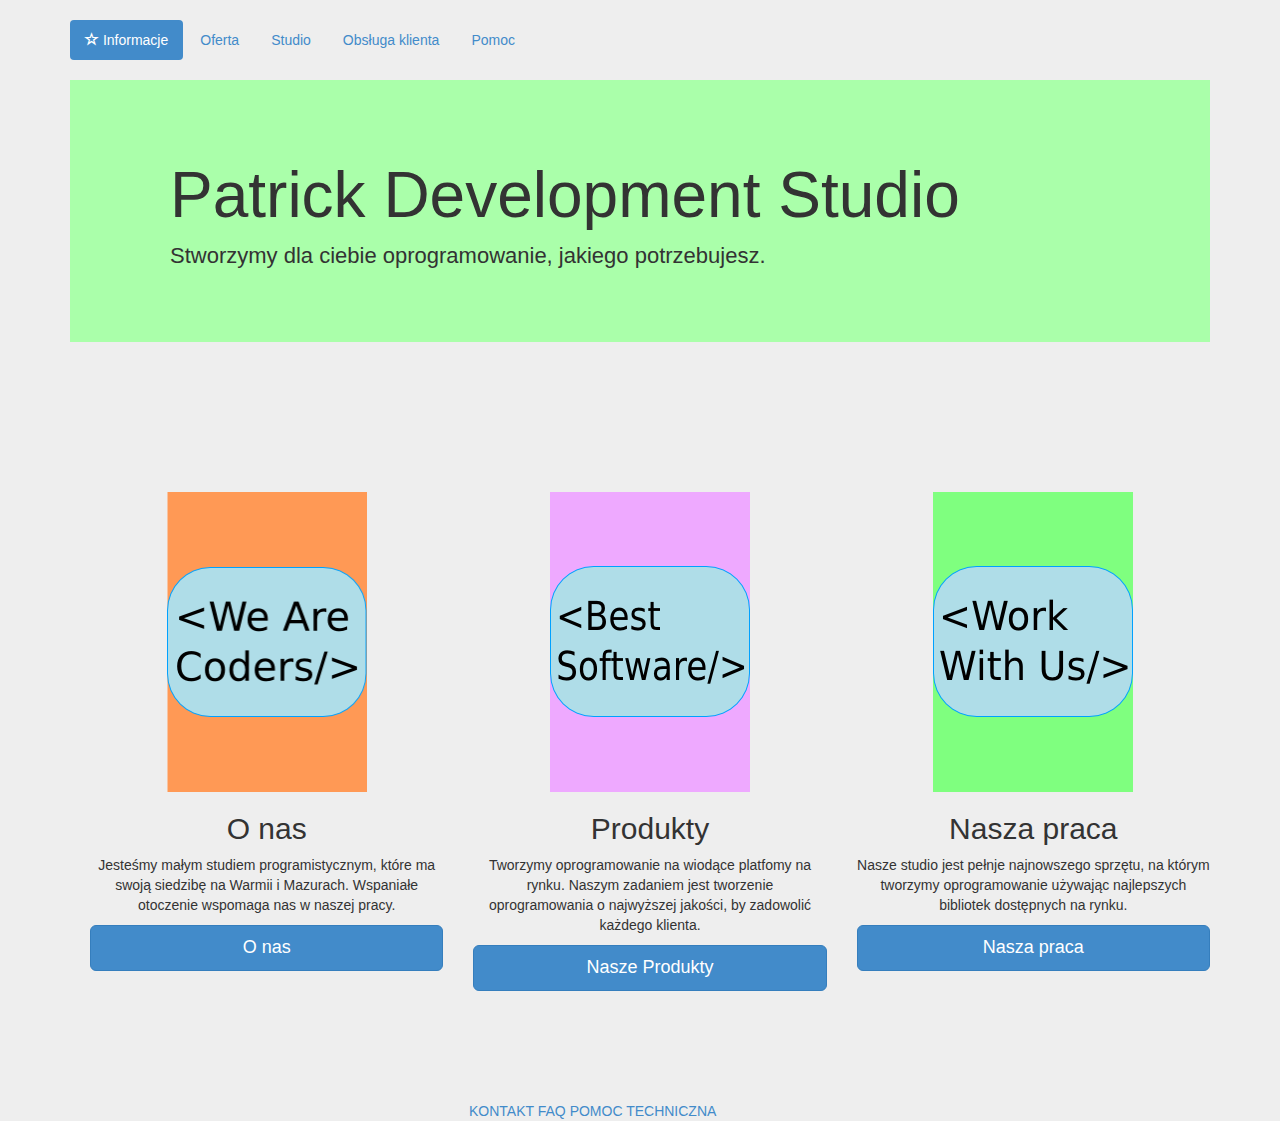
==== index.html @ 96d66606 "created" ====
<!DOCTYPE html>
<html lang="pl">
  <head>
    <meta charset="utf-8">
    <meta http-equiv="X-UA-Compatible" content="IE=edge">
    <meta name="viewport" content="width=device-width, initial-scale=1">
    <title>Patrick Development Studio</title>
	<link rel="stylesheet" href="css/bootstrap.min.css">
	<link rel="stylesheet" href="css/style.css">
  </head>
  <body>
	<div class="container">
		<ul class="nav nav-pills">
		  <li class="active "><a href="#"><span class="glyphicon glyphicon-star-empty"></span> Informacje</a></li>
		  <li><a href="#">Oferta</a></li>
		  <li><a href="#">Studio</a></li>
		  <li><a href="#">Obsługa klienta</a></li>
		  <li><a href="#">Pomoc</a></li>
		</ul>
		<div class="header">
			<h1>Patrick Development Studio</h1>
			<p>Stworzymy dla ciebie oprogramowanie, jakiego potrzebujesz.</p>
		</div>
		<div class="content">
			<div class="row">
				<div class="col-md-4">
					<img class="img" src="img/coding.png" alt="O nas" height="300" width="200">
					<h2>O nas</h2>
					<p>Jesteśmy małym studiem programistycznym, które ma swoją siedzibę na Warmii i Mazurach. Wspaniałe otoczenie wspomaga nas w naszej pracy.</p>
					<a class="btn btn-lg btn-primary">O nas</a>
				</div>
				<div class="col-md-4">
					<img class="img" src="img/software.png" alt="Produkty" height="300" width="200">
					<h2>Produkty</h2>
					<p>Tworzymy oprogramowanie na wiodące platfomy na rynku. Naszym zadaniem jest tworzenie oprogramowania o najwyższej jakości, by zadowolić każdego klienta.</p>
					<a class="btn btn-lg btn-primary">Nasze Produkty</a>
				</div>
				<div class="col-md-4">
					<img class="img" src="img/work.png" alt="Nasza praca" height="300" width="200">
					<h2>Nasza praca</h2>
					<p>Nasze studio jest pełnje najnowszego sprzętu, na którym tworzymy oprogramowanie używając najlepszych bibliotek dostępnych na rynku. </p>
					<a class="btn btn-lg btn-primary">Nasza praca</a>
				</div>
			</div>
		</div>
		<div class="footer">
			<div class="links">
				<a href="#">KONTAKT</a>
				<a href="#">FAQ</a>
				<a href="#">POMOC TECHNICZNA</a>
			</div>
		</div>
	</div>
    <script src="js/jquery-2.1.1.min.js"></script>
	<script src="js/bootstrap.min.js"></script>
    <script src="js/app.js"></script>
  </body>
</html>
---- css/style.css ----
body {
	background-color: #eeeeee;
}

.nav {
	margin-top: 20px;
	margin-bottom: 20px;
}

.header {
	background-color: #aaffaa;
	padding-left: 100px;
	padding-top: 60px;
	padding-bottom: 60px;
}

.header h1{
	font-size: 64px;
}

.header p{
	font-size: 22px;
}

.btn {
	display: block;
	margin-left: auto;
	margin-right: auto;
	margin-top: 10px;
	margin-bottom: 10px;
}

.img {
	display: block;
	margin-left: auto;
	margin-right: auto;
}

.content {
	padding-left: 20px;
	padding-top: 150px;
}

.content h2{
	text-align: center;
}

.content p{
	text-align: center;
}

.footer {
	padding-left: 35%;
	padding-top: 100px;
	position: relative;
}

.links p{
	text-align: center;
}

.inactive {
	visibility: hidden;
}

.active {
	visibility: visible;
}
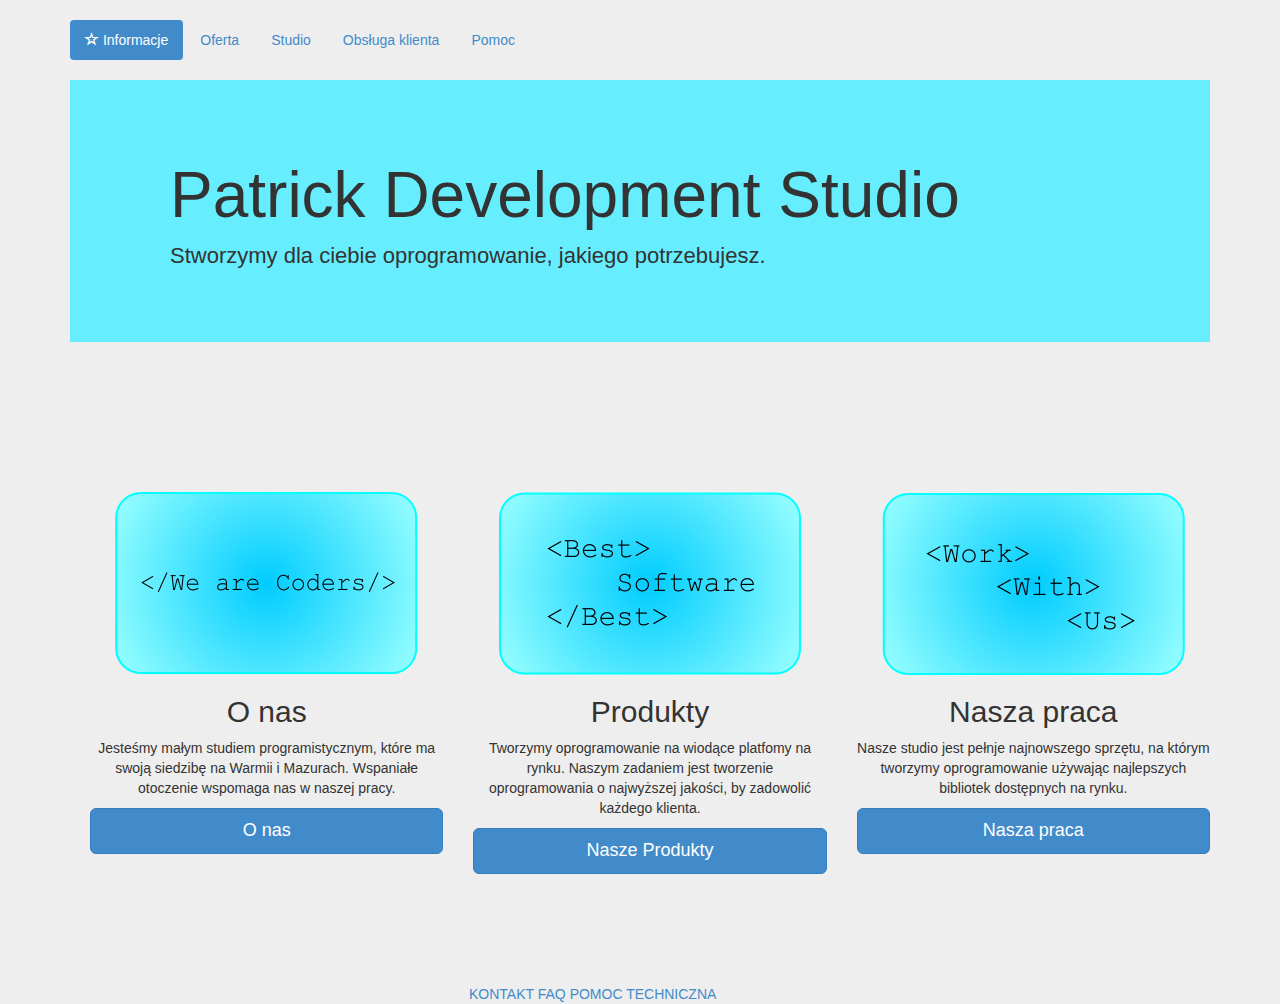
==== commit a646508e: "better graphics and colors" ====
--- a/index.html
+++ b/index.html
@@ -1,58 +1,58 @@
-<!DOCTYPE html>
-<html lang="pl">
-  <head>
-    <meta charset="utf-8">
-    <meta http-equiv="X-UA-Compatible" content="IE=edge">
-    <meta name="viewport" content="width=device-width, initial-scale=1">
-    <title>Patrick Development Studio</title>
-	<link rel="stylesheet" href="css/bootstrap.min.css">
-	<link rel="stylesheet" href="css/style.css">
-  </head>
-  <body>
-	<div class="container">
-		<ul class="nav nav-pills">
-		  <li class="active "><a href="#"><span class="glyphicon glyphicon-star-empty"></span> Informacje</a></li>
-		  <li><a href="#">Oferta</a></li>
-		  <li><a href="#">Studio</a></li>
-		  <li><a href="#">Obsługa klienta</a></li>
-		  <li><a href="#">Pomoc</a></li>
-		</ul>
-		<div class="header">
-			<h1>Patrick Development Studio</h1>
-			<p>Stworzymy dla ciebie oprogramowanie, jakiego potrzebujesz.</p>
-		</div>
-		<div class="content">
-			<div class="row">
-				<div class="col-md-4">
-					<img class="img" src="img/coding.png" alt="O nas" height="300" width="200">
-					<h2>O nas</h2>
-					<p>Jesteśmy małym studiem programistycznym, które ma swoją siedzibę na Warmii i Mazurach. Wspaniałe otoczenie wspomaga nas w naszej pracy.</p>
-					<a class="btn btn-lg btn-primary">O nas</a>
-				</div>
-				<div class="col-md-4">
-					<img class="img" src="img/software.png" alt="Produkty" height="300" width="200">
-					<h2>Produkty</h2>
-					<p>Tworzymy oprogramowanie na wiodące platfomy na rynku. Naszym zadaniem jest tworzenie oprogramowania o najwyższej jakości, by zadowolić każdego klienta.</p>
-					<a class="btn btn-lg btn-primary">Nasze Produkty</a>
-				</div>
-				<div class="col-md-4">
-					<img class="img" src="img/work.png" alt="Nasza praca" height="300" width="200">
-					<h2>Nasza praca</h2>
-					<p>Nasze studio jest pełnje najnowszego sprzętu, na którym tworzymy oprogramowanie używając najlepszych bibliotek dostępnych na rynku. </p>
-					<a class="btn btn-lg btn-primary">Nasza praca</a>
-				</div>
-			</div>
-		</div>
-		<div class="footer">
-			<div class="links">
-				<a href="#">KONTAKT</a>
-				<a href="#">FAQ</a>
-				<a href="#">POMOC TECHNICZNA</a>
-			</div>
-		</div>
-	</div>
-    <script src="js/jquery-2.1.1.min.js"></script>
-	<script src="js/bootstrap.min.js"></script>
-    <script src="js/app.js"></script>
-  </body>
-</html>
+<!DOCTYPE html>
+<html lang="pl">
+  <head>
+    <meta charset="utf-8">
+    <meta http-equiv="X-UA-Compatible" content="IE=edge">
+    <meta name="viewport" content="width=device-width, initial-scale=1">
+    <title>Patrick Development Studio</title>
+	<link rel="stylesheet" href="css/bootstrap.min.css">
+	<link rel="stylesheet" href="css/style.css">
+  </head>
+  <body>
+	<div class="container">
+		<ul class="nav nav-pills">
+		  <li class="active "><a href="#"><span class="glyphicon glyphicon-star-empty"></span> Informacje</a></li>
+		  <li><a href="#">Oferta</a></li>
+		  <li><a href="#">Studio</a></li>
+		  <li><a href="#">Obsługa klienta</a></li>
+		  <li><a href="#">Pomoc</a></li>
+		</ul>
+		<div class="header">
+			<h1>Patrick Development Studio</h1>
+			<p>Stworzymy dla ciebie oprogramowanie, jakiego potrzebujesz.</p>
+		</div>
+		<div class="content">
+			<div class="row">
+				<div class="col-md-4">
+					<img class="img" src="img/coding.png" alt="O nas" height="183" width="303">
+					<h2>O nas</h2>
+					<p>Jesteśmy małym studiem programistycznym, które ma swoją siedzibę na Warmii i Mazurach. Wspaniałe otoczenie wspomaga nas w naszej pracy.</p>
+					<a class="btn btn-lg btn-primary">O nas</a>
+				</div>
+				<div class="col-md-4">
+					<img class="img" src="img/software.png" alt="Produkty" height="183" width="303">
+					<h2>Produkty</h2>
+					<p>Tworzymy oprogramowanie na wiodące platfomy na rynku. Naszym zadaniem jest tworzenie oprogramowania o najwyższej jakości, by zadowolić każdego klienta.</p>
+					<a class="btn btn-lg btn-primary">Nasze Produkty</a>
+				</div>
+				<div class="col-md-4">
+					<img class="img" src="img/work.png" alt="Nasza praca" height="183" width="303">
+					<h2>Nasza praca</h2>
+					<p>Nasze studio jest pełnje najnowszego sprzętu, na którym tworzymy oprogramowanie używając najlepszych bibliotek dostępnych na rynku. </p>
+					<a class="btn btn-lg btn-primary">Nasza praca</a>
+				</div>
+			</div>
+		</div>
+		<div class="footer">
+			<div class="links">
+				<a href="#">KONTAKT</a>
+				<a href="#">FAQ</a>
+				<a href="#">POMOC TECHNICZNA</a>
+			</div>
+		</div>
+	</div>
+    <script src="js/jquery-2.1.1.min.js"></script>
+	<script src="js/bootstrap.min.js"></script>
+    <script src="js/app.js"></script>
+  </body>
+</html>
--- a/css/style.css
+++ b/css/style.css
@@ -1,69 +1,69 @@
-
-body {
-	background-color: #eeeeee;
-}
-
-.nav {
-	margin-top: 20px;
-	margin-bottom: 20px;
-}
-
-.header {
-	background-color: #aaffaa;
-	padding-left: 100px;
-	padding-top: 60px;
-	padding-bottom: 60px;
-}
-
-.header h1{
-	font-size: 64px;
-}
-
-.header p{
-	font-size: 22px;
-}
-
-.btn {
-	display: block;
-	margin-left: auto;
-	margin-right: auto;
-	margin-top: 10px;
-	margin-bottom: 10px;
-}
-
-.img {
-	display: block;
-	margin-left: auto;
-	margin-right: auto;
-}
-
-.content {
-	padding-left: 20px;
-	padding-top: 150px;
-}
-
-.content h2{
-	text-align: center;
-}
-
-.content p{
-	text-align: center;
-}
-
-.footer {
-	padding-left: 35%;
-	padding-top: 100px;
-	position: relative;
-}
-
-.links p{
-	text-align: center;
-}
-
-.inactive {
-	visibility: hidden;
-}
-
-.active {
-	visibility: visible;
-}
+
+body {
+	background-color: #eeeeee;
+}
+
+.nav {
+	margin-top: 20px;
+	margin-bottom: 20px;
+}
+
+.header {
+	background-color: #66eeff;
+	padding-left: 100px;
+	padding-top: 60px;
+	padding-bottom: 60px;
+}
+
+.header h1{
+	font-size: 64px;
+}
+
+.header p{
+	font-size: 22px;
+}
+
+.btn {
+	display: block;
+	margin-left: auto;
+	margin-right: auto;
+	margin-top: 10px;
+	margin-bottom: 10px;
+}
+
+.img {
+	display: block;
+	margin-left: auto;
+	margin-right: auto;
+}
+
+.content {
+	padding-left: 20px;
+	padding-top: 150px;
+}
+
+.content h2{
+	text-align: center;
+}
+
+.content p{
+	text-align: center;
+}
+
+.footer {
+	padding-left: 35%;
+	padding-top: 100px;
+	position: relative;
+}
+
+.links p{
+	text-align: center;
+}
+
+.inactive {
+	visibility: hidden;
+}
+
+.active {
+	visibility: visible;
+}
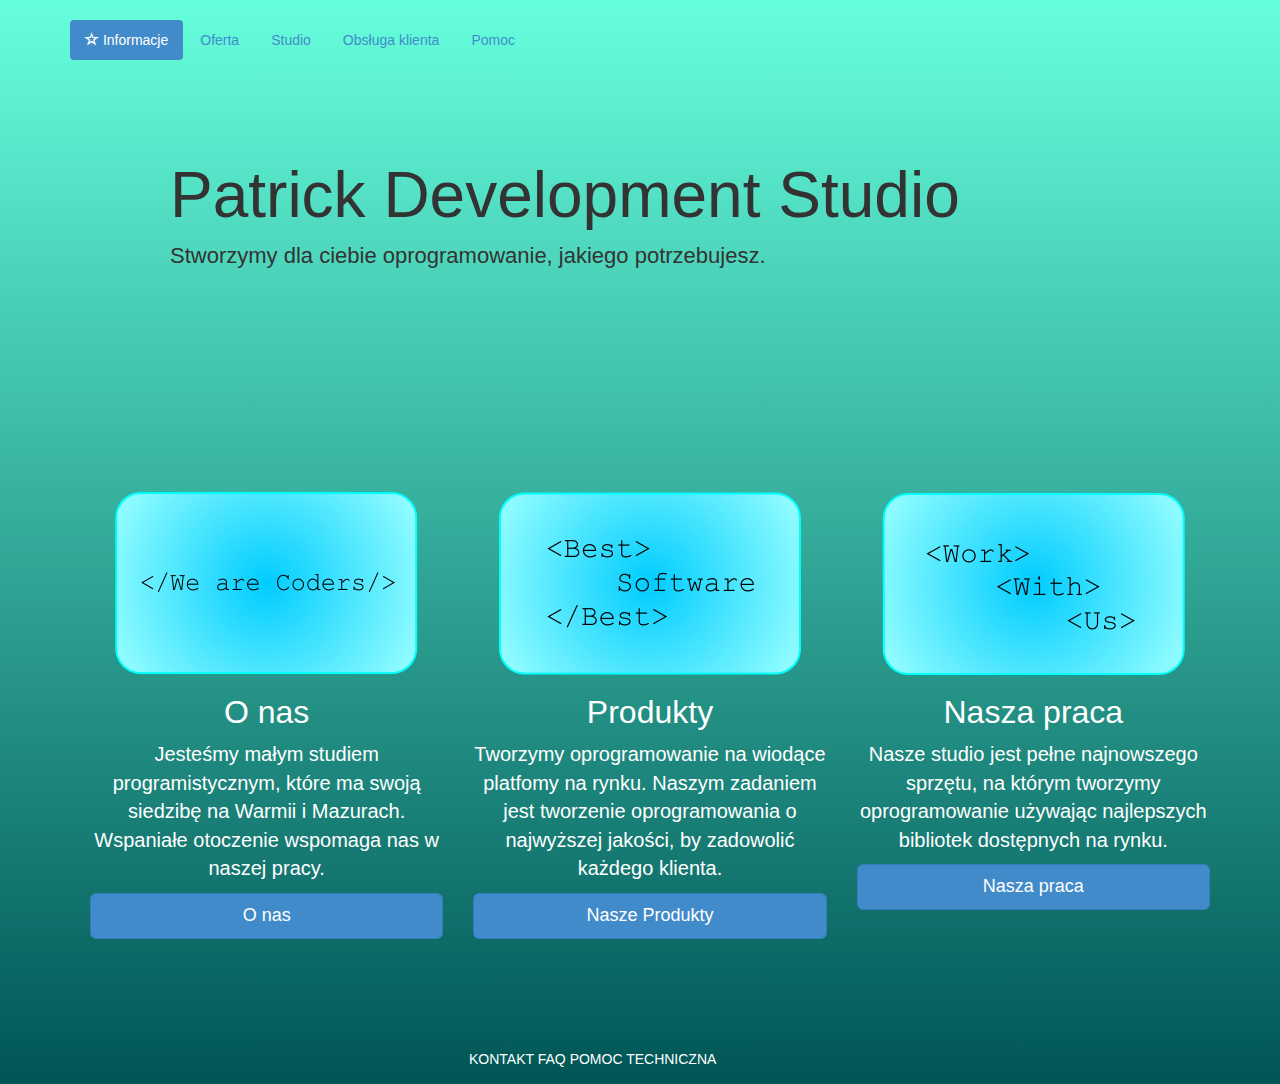
==== commit 24f4669b: "added gradient and links colors" ====
--- a/index.html
+++ b/index.html
@@ -38,7 +38,7 @@
 				<div class="col-md-4">
 					<img class="img" src="img/work.png" alt="Nasza praca" height="183" width="303">
 					<h2>Nasza praca</h2>
-					<p>Nasze studio jest pełnje najnowszego sprzętu, na którym tworzymy oprogramowanie używając najlepszych bibliotek dostępnych na rynku. </p>
+					<p>Nasze studio jest pełne najnowszego sprzętu, na którym tworzymy oprogramowanie używając najlepszych bibliotek dostępnych na rynku. </p>
 					<a class="btn btn-lg btn-primary">Nasza praca</a>
 				</div>
 			</div>
--- a/css/style.css
+++ b/css/style.css
@@ -1,6 +1,6 @@
 
 body {
-	background-color: #eeeeee;
+	background: linear-gradient(#66ffdd, #005555);
 }
 
 .nav {
@@ -9,7 +9,6 @@
 }
 
 .header {
-	background-color: #66eeff;
 	padding-left: 100px;
 	padding-top: 60px;
 	padding-bottom: 60px;
@@ -44,20 +43,33 @@
 
 .content h2{
 	text-align: center;
+	font-size: 32px;
+	color: #ffffff;
 }
 
 .content p{
 	text-align: center;
+	font-size: 20px;
+	color: #ffffff;
 }
 
 .footer {
 	padding-left: 35%;
 	padding-top: 100px;
+	padding-bottom: 15px;
 	position: relative;
 }
 
 .links p{
 	text-align: center;
+}
+
+.links a:link{
+	color: #FFFFFF;
+}
+
+.links a:visited{
+	color: #FFFFFF;
 }
 
 .inactive {
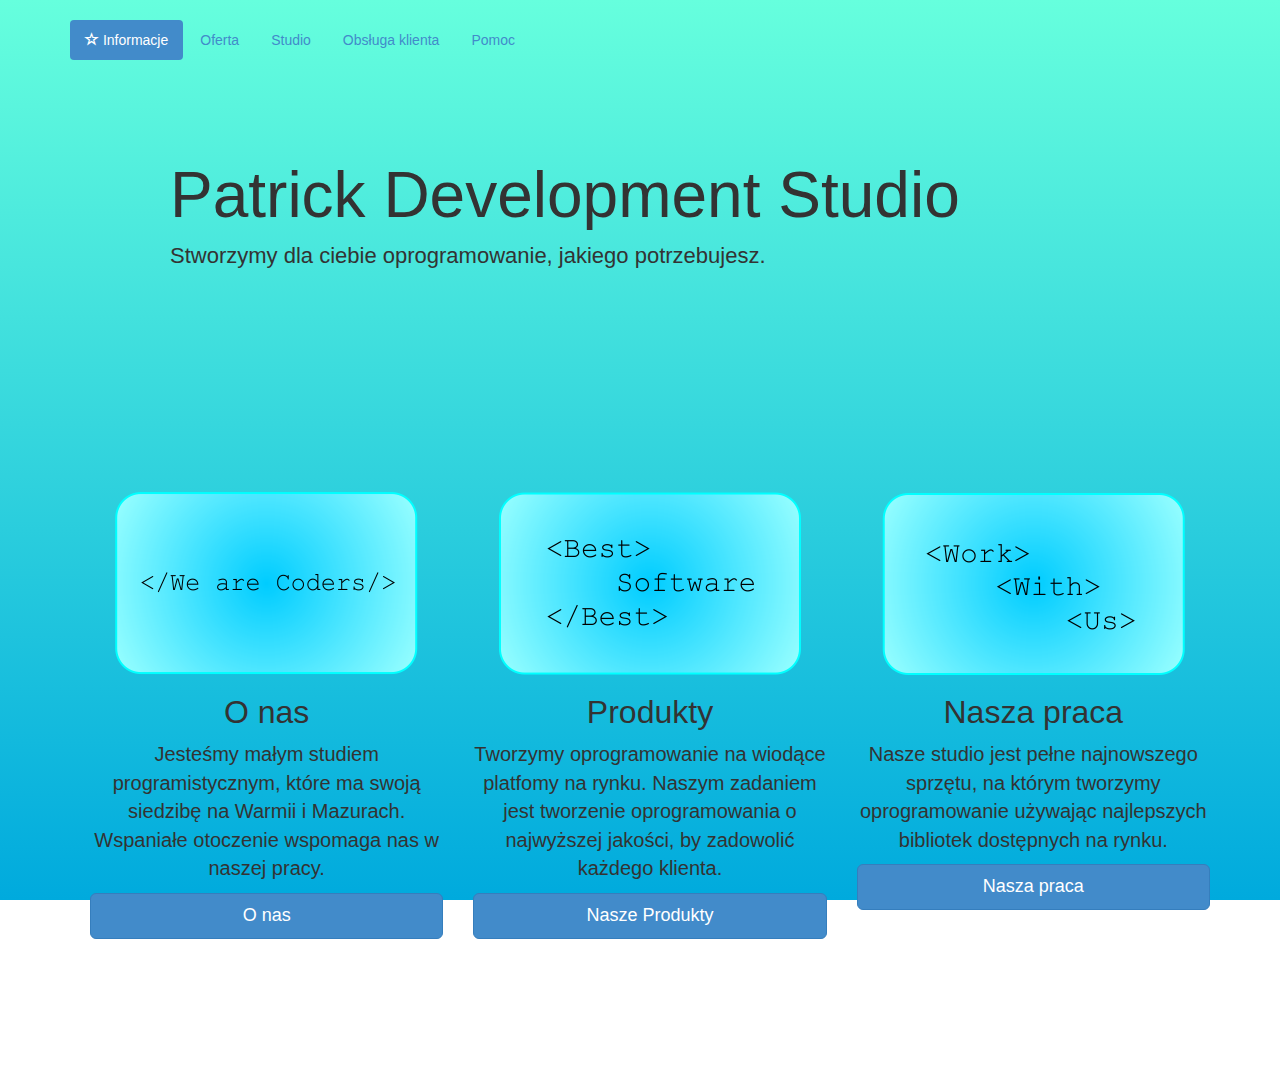
==== commit b3e3e1de: "changed links and gradient" ====
--- a/index.html
+++ b/index.html
@@ -11,11 +11,11 @@
   <body>
 	<div class="container">
 		<ul class="nav nav-pills">
-		  <li class="active "><a href="#"><span class="glyphicon glyphicon-star-empty"></span> Informacje</a></li>
-		  <li><a href="#">Oferta</a></li>
-		  <li><a href="#">Studio</a></li>
-		  <li><a href="#">Obsługa klienta</a></li>
-		  <li><a href="#">Pomoc</a></li>
+		  <li class="active "><a href="index.html"><span class="glyphicon glyphicon-star-empty"></span> Informacje</a></li>
+		  <li><a href="offer.html">Oferta</a></li>
+		  <li><a href="studio.html">Studio</a></li>
+		  <li><a href="client.html">Obsługa klienta</a></li>
+		  <li><a href="help.html">Pomoc</a></li>
 		</ul>
 		<div class="header">
 			<h1>Patrick Development Studio</h1>
@@ -27,27 +27,27 @@
 					<img class="img" src="img/coding.png" alt="O nas" height="183" width="303">
 					<h2>O nas</h2>
 					<p>Jesteśmy małym studiem programistycznym, które ma swoją siedzibę na Warmii i Mazurach. Wspaniałe otoczenie wspomaga nas w naszej pracy.</p>
-					<a class="btn btn-lg btn-primary">O nas</a>
+					<a class="btn btn-lg btn-primary" href="studio.html">O nas</a>
 				</div>
 				<div class="col-md-4">
 					<img class="img" src="img/software.png" alt="Produkty" height="183" width="303">
 					<h2>Produkty</h2>
 					<p>Tworzymy oprogramowanie na wiodące platfomy na rynku. Naszym zadaniem jest tworzenie oprogramowania o najwyższej jakości, by zadowolić każdego klienta.</p>
-					<a class="btn btn-lg btn-primary">Nasze Produkty</a>
+					<a class="btn btn-lg btn-primary" href="offer.html">Nasze Produkty</a>
 				</div>
 				<div class="col-md-4">
 					<img class="img" src="img/work.png" alt="Nasza praca" height="183" width="303">
 					<h2>Nasza praca</h2>
 					<p>Nasze studio jest pełne najnowszego sprzętu, na którym tworzymy oprogramowanie używając najlepszych bibliotek dostępnych na rynku. </p>
-					<a class="btn btn-lg btn-primary">Nasza praca</a>
+					<a class="btn btn-lg btn-primary" href="client.html">Nasza praca</a>
 				</div>
 			</div>
 		</div>
 		<div class="footer">
 			<div class="links">
-				<a href="#">KONTAKT</a>
-				<a href="#">FAQ</a>
-				<a href="#">POMOC TECHNICZNA</a>
+				<a href="client.html">KONTAKT</a>
+				<a href="help.html">FAQ</a>
+				<a href="help.html">POMOC TECHNICZNA</a>
 			</div>
 		</div>
 	</div>
--- a/css/style.css
+++ b/css/style.css
@@ -1,6 +1,9 @@
 
 body {
-	background: linear-gradient(#66ffdd, #005555);
+	background: linear-gradient(#66ffdd, #00aadd);
+	background-repeat: no-repeat;
+	
+    background-attachment: fixed;
 }
 
 .nav {
@@ -44,13 +47,11 @@
 .content h2{
 	text-align: center;
 	font-size: 32px;
-	color: #ffffff;
 }
 
 .content p{
 	text-align: center;
 	font-size: 20px;
-	color: #ffffff;
 }
 
 .footer {
